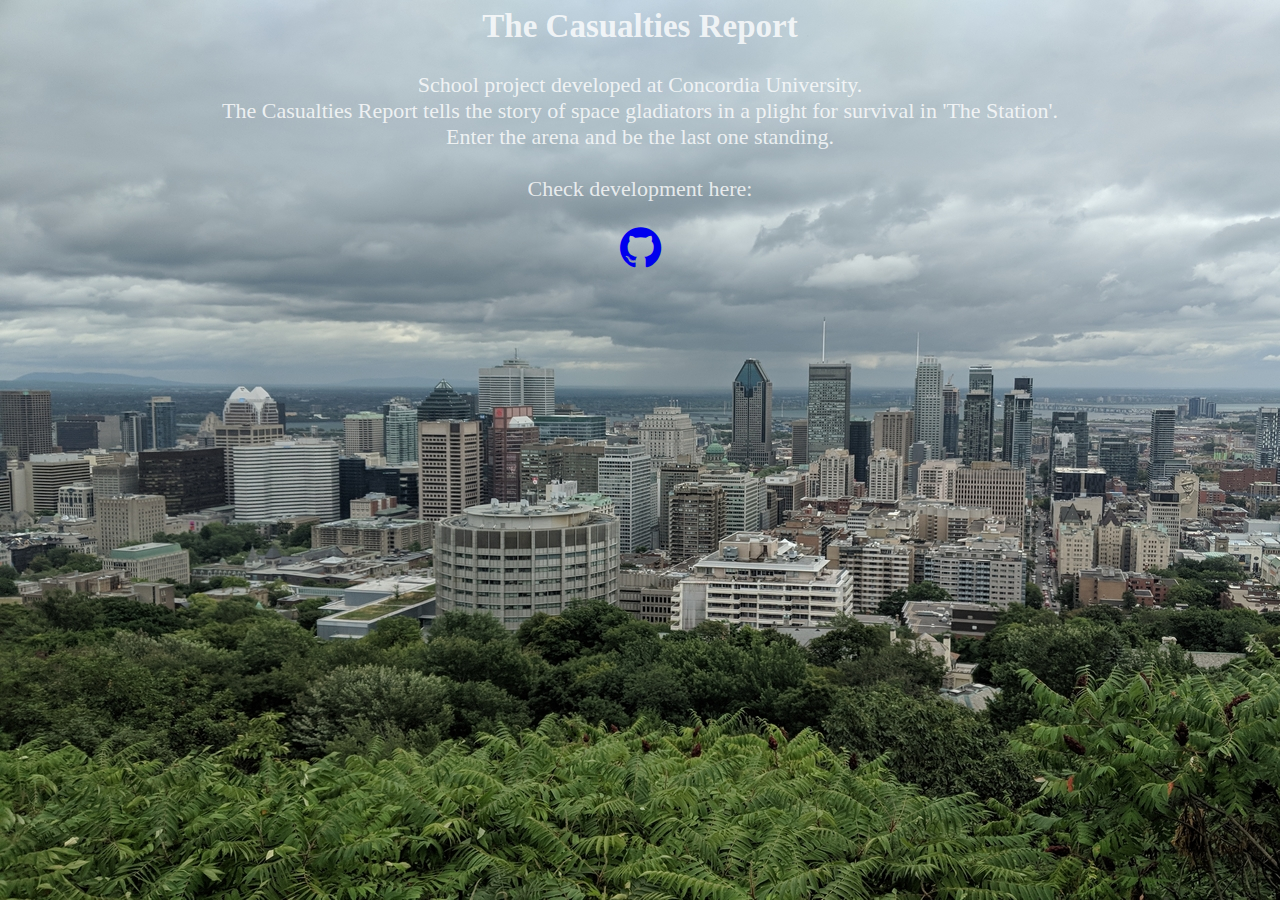
==== casualties_report.html @ a57e8463 "fixed navigation bar, added landing pages for cv and projects, missing landing pages on hobbies and " ====
<html>
	<head>
		<meta http-equiv="content-type" content="text/html;charset=utf-8"/>
		<title>A. Vega</title>
		<meta name="viewport" content="width=device-width, initial-scale=1.0">

		<!-- CSS stylesheet -->
		<link rel="stylesheet" type="text/css" href="static/css/home.css"/>
		<link rel="stylesheet" href="https://cdnjs.cloudflare.com/ajax/libs/font-awesome/4.7.0/css/font-awesome.min.css">

		<!-- Font -->
		<link href="https://fonts.googleapis.com/css?family=Crimson+Text&display=swap" rel="stylesheet">
	</head>
	<body>
		<h2>The Casualties Report</h2>
		<!-- add image -->

		<p>School project developed at Concordia University. <br>

		The Casualties Report tells the story of space gladiators in a plight for survival in 'The Station'.<br>
	    Enter the arena and be the last one standing.<br><br>

		Check development here:</p>
		<a href="https://github.com/Pheelbert/comp376-dungeoncrawler">
			<i class="fa fa-github" style="font-size: 48px"></i>
		</a>
	</body>
</html>
---- static/css/home.css ----
* {
  box-sizing: border-box;
  }

[class*="col-"] {
  float: left;
  padding: 15px;
  border: 1px solid red;
}

/*For mobile phones*/
[class*="col-"]{
  width: 100%;
}

/*add more media breakpoints as necessary */

@media only screen and (min-width: 600px) {
  /* For tablets */
  .col-s-1 {width: 8.33%;}
  .col-s-2 {width: 16.66%;}
  .col-s-3 {width: 25%;}
  .col-s-4 {width: 33.33%;}
  .col-s-5 {width: 41.66%;}
  .col-s-6 {width: 50%;}
  .col-s-7 {width: 58.33%;}
  .col-s-8 {width: 66.66%;}
  .col-s-9 {width: 75%;}
  .col-s-10 {width: 83.33%;}
  .col-s-11 {width: 91.66%;}
  .col-s-12 {width: 100%;}
  div.intro {
    font-size: 25px;
  }
}

@media only screen and (min-width: 768px) {
/* For desktop */
.col-1 {width: 8.33%;}
.col-2 {width: 16.66%;}
.col-3 {width: 25%;}
.col-4 {width: 33.33%;}
.col-5 {width: 41.66%;}
.col-6 {width: 50%;}
.col-7 {width: 58.33%;}
.col-8 {width: 66.66%;}
.col-9 {width: 75%;}
.col-10 {width: 83.33%;}
.col-11 {width: 91.66%;}
.col-12 {width: 100%;}
div.intro{
  font-size: 30px;
}
}

/* orientation */
@media only screen and (orientation: landscape) {
  body {}
}

.row::after {
  content:"";
  clear: both;
  display: table;
}

.menu ul {
  list-style-type: none;
  margin: 0;
  padding: 0;
  overflow: hidden;
  background-color: #333;
}

.menu li {
  float: left;
  padding: 8px;
  margin-bottom: 7px;
  color: #ffffff;
  box-shadow: 0 1px 3px rgba(0,0,0,0.12), 0 1px 2px rgba(0,0,0,0.24);
}

.menu li:hover {
  background-color: #0099cc;
}

header {
	font-size: 52pt;
	font-family: 'Crimson Text', serif;
	margin-bottom: 20px;
	margin-top: 20px;
	text-shadow: 0 -1px 0 rgba(0, 0, 0, 0.25);
	color: rgba(255,255,255, 0.7);
}

#selfp {
	display: block;
	height: 250px;
	width: 250px;
	margin-left: auto;
	margin-right: auto;
}

body {
	display: block;
	margin-left: auto;
	margin-right: auto;
	text-align: center;

	background-image: url("/static/images/background.jpg");
	background-attachment: fixed;
	background-size: cover;

	font-size: 22px;
	color: rgba(255,255,255, 0.8);
}

li a, .dropbtn {
  display: inline-block;
  color: white;
  text-align: center;
  padding: 5px 10px;
  text-decoration: none;
}

/*
li a:hover, .dropdown:hover .dropbtn {
  background-color: red;
}
*/

li.dropdown {
  display: inline-block;
}

.dropdown-content {
  display: none;
  position: absolute;
  background-color: #f9f9f9;
  min-width: 160px;
  box-shadow: 0px 8px 16px 0px rgba(0,0,0,0.2);
  z-index: 1;
}

.dropdown-content a {
  color: black;
  padding: 12px 16px;
  text-decoration: none;
  display: block;
  text-align: left;
}

.dropdown-content a:hover {background-color: #f1f1f1;}

.dropdown:hover .dropdown-content {
  display: block;
}
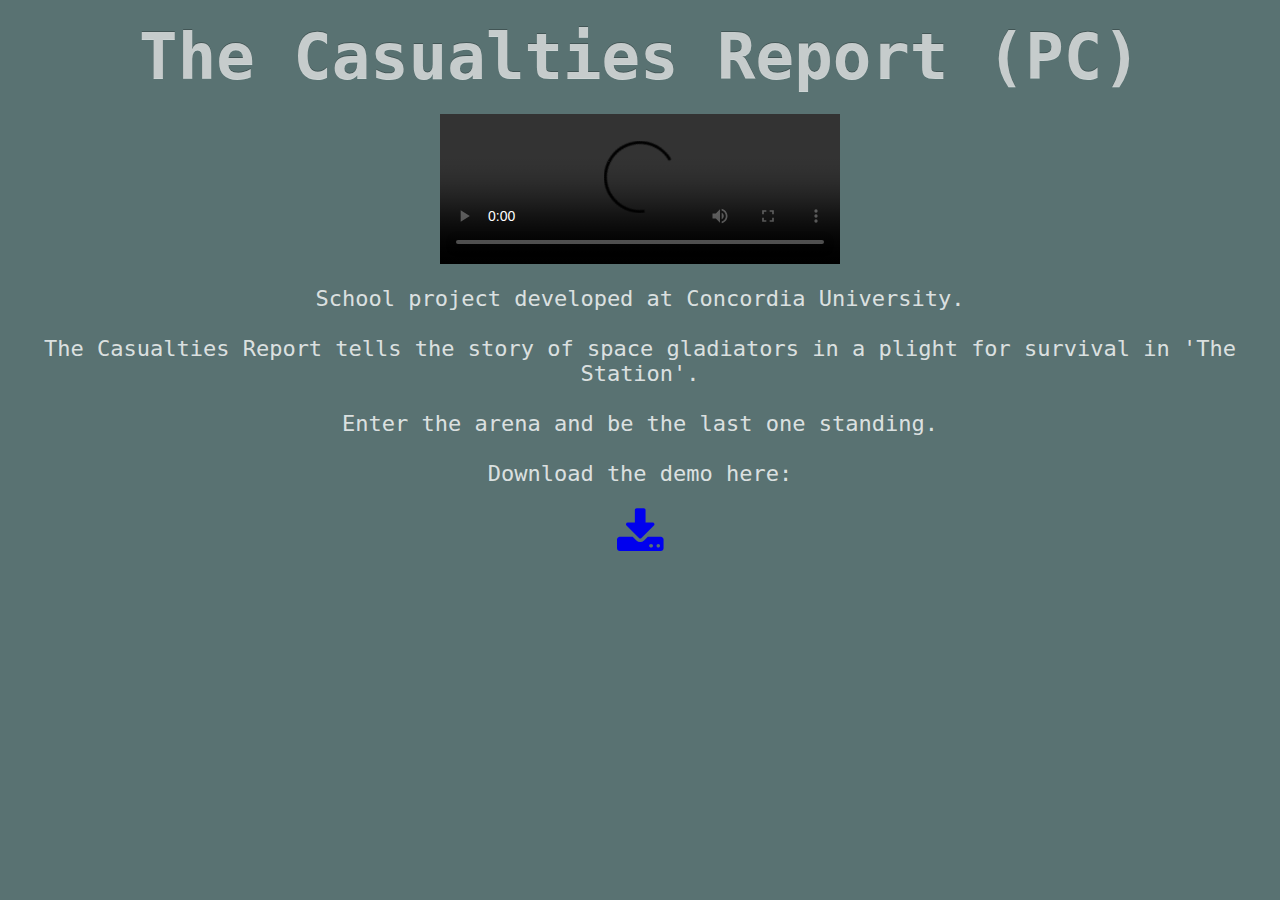
==== commit 47385d57: "added trailer for the casualties report, redesigned main projects landing zone, added icons" ====
--- a/casualties_report.html
+++ b/casualties_report.html
@@ -12,17 +12,22 @@
 		<link href="https://fonts.googleapis.com/css?family=Crimson+Text&display=swap" rel="stylesheet">
 	</head>
 	<body>
-		<h2>The Casualties Report</h2>
+		<h2>The Casualties Report (PC)</h2>
 		<!-- add image -->
 
-		<p>School project developed at Concordia University. <br>
+		<video width="400" controls>
+			<source src="static/videos/trailer.mp4" type="video/mp4">
+		</video>
 
-		The Casualties Report tells the story of space gladiators in a plight for survival in 'The Station'.<br>
+		<p>School project developed at Concordia University.<br><br>
+
+		The Casualties Report tells the story of space gladiators in a plight for survival in 'The Station'.<br><br>
+
 	    Enter the arena and be the last one standing.<br><br>
 
-		Check development here:</p>
-		<a href="https://github.com/Pheelbert/comp376-dungeoncrawler">
-			<i class="fa fa-github" style="font-size: 48px"></i>
+		Download the demo here:</p>
+		<a href="https://drive.google.com/file/d/0B5iTSviXl92PYklHOGI3NFFNNjQ/view">
+			<i class="fa fa-download" style="font-size: 50px"></i>
 		</a>
 	</body>
 </html>--- a/static/css/home.css
+++ b/static/css/home.css
@@ -1,157 +1,226 @@
-* {
-  box-sizing: border-box;
-  }
-
-[class*="col-"] {
+/* Screen reader only */
+.sr-only {
+  position: absolute;
+  width: 1px;
+  height: 1px;
+  padding: 0;
+  margin: -1px;
+  overflow: hidden;
+  clip: rect(0,0,0,0);
+  border: 0;
+}
+
+/* Button styling */
+.menu-toggle {
+  display: inline-block;
+  padding: .75em 15px;
+  line-height: 1em;
+  font-size: 1em;
+  color: #333;
   float: left;
-  padding: 15px;
-  border: 1px solid red;
-}
-
-/*For mobile phones*/
-[class*="col-"]{
+}
+
+.menu-toggle:hover,
+.menu-toggle:focus {
+  color: #c00;
+}
+
+/*
+ Default styles + Mobile first
+ Offscreen menu style
+*/
+.main-menu {
+  position: absolute;
+  display: none;
+  left: -200px;
+  top: 0;
+  height: 100%;
+	overflow-y: hidden;
+	overflow-x: visible;
+	transition: left 0.3s ease,
+				      box-shadow 0.3s ease;
+	z-index: 999;
+}
+
+.main-menu ul {
+  list-style: none;
+  margin: 0;
+  padding: 2.5em 0 0;
+  /* Hide shadow w/ -8px while 'closed' */
+  -webkit-box-shadow: -8px 0 8px rgba(0,0,0,.5);
+     -moz-box-shadow: -8px 0 8px rgba(0,0,0,.5);
+          box-shadow: -8px 0 8px rgba(0,0,0,.5);
+  min-height: 100%;
+  width: 200px;
+  background: #1a1a1a;
+}
+
+.main-menu a {
+  display: block;
+  padding: .75em 15px;
+  line-height: 1em;
+  font-size: 1em;
+  color: #fff;
+  text-decoration: none;
+  border-bottom: 1px solid #383838;
+}
+
+.main-menu li:first-child a {
+  border-top: 1px solid #383838;
+}
+
+.main-menu a:hover,
+.main-menu a:focus {
+  background: #333;
+  text-decoration: underline;
+}
+
+.main-menu .menu-close {
+  position: absolute;
+  right: 0;
+  top: 0;
+}
+
+/*
+ On small devices, allow it to toggle...
+*/
+/*
+ :target for non-JavaScript
+ [aria-expanded] will be used if/when JavaScript is added to improve interaction, though it's completely optional.
+*/
+.main-menu:target,
+.main-menu[aria-expanded="true"] {
+  display: block;
+  left: 0;
+  outline: none;
+  -moz-box-shadow: 3px 0 12px rgba(0,0,0,.25);
+  -webkit-box-shadow: 3px 0 12px rgba(0,0,0,.25);
+  box-shadow: 3px 0 12px rgba(0,0,0,.25);
+}
+
+.main-menu:target .menu-close,
+.main-menu[aria-expanded="true"] .menu-close {
+  z-index: 1001;
+}
+
+.main-menu:target ul,
+.main-menu[aria-expanded="true"] ul {
+  position: relative;
+  z-index: 1000;
+}
+
+/* 
+ We could us `.main-menu:target:after`, but
+ it wouldn't be clickable.
+*/
+.main-menu:target + .backdrop,
+.main-menu[aria-expanded="true"] + .backdrop{
+  position: absolute;
+  display: block;  
+  left: 0;
+  top: 0;
   width: 100%;
-}
-
-/*add more media breakpoints as necessary */
-
-@media only screen and (min-width: 600px) {
-  /* For tablets */
-  .col-s-1 {width: 8.33%;}
-  .col-s-2 {width: 16.66%;}
-  .col-s-3 {width: 25%;}
-  .col-s-4 {width: 33.33%;}
-  .col-s-5 {width: 41.66%;}
-  .col-s-6 {width: 50%;}
-  .col-s-7 {width: 58.33%;}
-  .col-s-8 {width: 66.66%;}
-  .col-s-9 {width: 75%;}
-  .col-s-10 {width: 83.33%;}
-  .col-s-11 {width: 91.66%;}
-  .col-s-12 {width: 100%;}
-  div.intro {
-    font-size: 25px;
-  }
-}
-
-@media only screen and (min-width: 768px) {
-/* For desktop */
-.col-1 {width: 8.33%;}
-.col-2 {width: 16.66%;}
-.col-3 {width: 25%;}
-.col-4 {width: 33.33%;}
-.col-5 {width: 41.66%;}
-.col-6 {width: 50%;}
-.col-7 {width: 58.33%;}
-.col-8 {width: 66.66%;}
-.col-9 {width: 75%;}
-.col-10 {width: 83.33%;}
-.col-11 {width: 91.66%;}
-.col-12 {width: 100%;}
-div.intro{
-  font-size: 30px;
-}
-}
-
-/* orientation */
-@media only screen and (orientation: landscape) {
-  body {}
-}
-
-.row::after {
-  content:"";
-  clear: both;
-  display: table;
-}
-
-.menu ul {
-  list-style-type: none;
-  margin: 0;
-  padding: 0;
-  overflow: hidden;
-  background-color: #333;
-}
-
-.menu li {
-  float: left;
-  padding: 8px;
-  margin-bottom: 7px;
-  color: #ffffff;
-  box-shadow: 0 1px 3px rgba(0,0,0,0.12), 0 1px 2px rgba(0,0,0,0.24);
-}
-
-.menu li:hover {
-  background-color: #0099cc;
-}
-
-header {
-	font-size: 52pt;
-	font-family: 'Crimson Text', serif;
-	margin-bottom: 20px;
-	margin-top: 20px;
-	text-shadow: 0 -1px 0 rgba(0, 0, 0, 0.25);
-	color: rgba(255,255,255, 0.7);
+  height: 100%;
+  z-index: 998;
+  background: #000;
+  background: rgba(0,0,0,.85);
+  cursor: default;
+}
+
+@supports (position: fixed) {
+  .main-menu,
+  .main-menu:target + .backdrop,
+  .main-menu[aria-expanded="true"] + .backdrop{
+    position: fixed;
+  }
+}
+
+/*
+ Larger screen styling
+ Horizontal menu
+*/
+@media (min-width: 768px) {
+  .menu-toggle,
+  .main-menu .menu-close {
+    display: none;
+  }
+  
+  /* Undo positioning of off-canvas menu */
+  .main-menu {
+    position: relative;
+		left: auto;
+		top: auto;
+		height: auto;
+    display: block;
+  }
+  
+  .main-menu ul {
+    display: flex;
+    
+    /* Undo off-canvas styling */
+    padding: 0;
+    -webkit-box-shadow: none;
+       -moz-box-shadow: none;
+            box-shadow: none;
+    height: auto;
+    width: auto;
+    background: none;
+  }
+  
+  .main-menu a {
+    color: rgba(255,255,255, 0.7);
+    border: 0 !important; /* Remove borders from off-canvas styling */
+  }
+  
+  .main-menu a:hover,
+  .main-menu a:focus {
+    background: none; /* Remove background from off-canvas styling */
+    color: #c00;
+  }
+}
+
+body {
+  display: block;
+  margin-top: 0;
+  margin-bottom: 0;
+  margin-left: auto;
+  margin-right: auto;
+  text-align: center;
+
+  background-color: rgba(47,79,79, 0.8);
+
+  font-size: 22px;
+  font-family: 'Lucida Console', Monaco, monospace;
+  color: rgba(255,255,255, 0.8);
+}
+
+h2 {
+  font-size: 48pt;
+  font-family: 'Lucida Console', Monaco, monospace;
+  margin-bottom: 20px;
+  margin-top: 20px;
+  text-shadow: 0 -1px 0 rgba(0, 0, 0, 0.25);
+  color: rgba(255,255,255, 0.7);
 }
 
 #selfp {
-	display: block;
-	height: 250px;
-	width: 250px;
-	margin-left: auto;
-	margin-right: auto;
-}
-
-body {
-	display: block;
-	margin-left: auto;
-	margin-right: auto;
-	text-align: center;
-
-	background-image: url("/static/images/background.jpg");
-	background-attachment: fixed;
-	background-size: cover;
-
-	font-size: 22px;
-	color: rgba(255,255,255, 0.8);
-}
-
-li a, .dropbtn {
-  display: inline-block;
-  color: white;
-  text-align: center;
-  padding: 5px 10px;
-  text-decoration: none;
-}
-
-/*
-li a:hover, .dropdown:hover .dropbtn {
-  background-color: red;
-}
-*/
-
-li.dropdown {
-  display: inline-block;
-}
-
-.dropdown-content {
-  display: none;
-  position: absolute;
-  background-color: #f9f9f9;
-  min-width: 160px;
-  box-shadow: 0px 8px 16px 0px rgba(0,0,0,0.2);
-  z-index: 1;
-}
-
-.dropdown-content a {
-  color: black;
-  padding: 12px 16px;
-  text-decoration: none;
-  display: block;
-  text-align: left;
-}
-
-.dropdown-content a:hover {background-color: #f1f1f1;}
-
-.dropdown:hover .dropdown-content {
-  display: block;
+  display: block;
+  height: 250px;
+  width: 250px;
+  margin-left: auto;
+  margin-right: auto;
+}
+
+.grid-container {
+  display: grid;
+  grid-template-columns: auto;
+  padding: 10px
+  grid-template-columns: auto;
+  grid-template-rows: 10% 50% 30% 10%;
+  align-content: center;
+}
+
+.grid-item {
+  padding: 20px;
+  align-content: center;
 }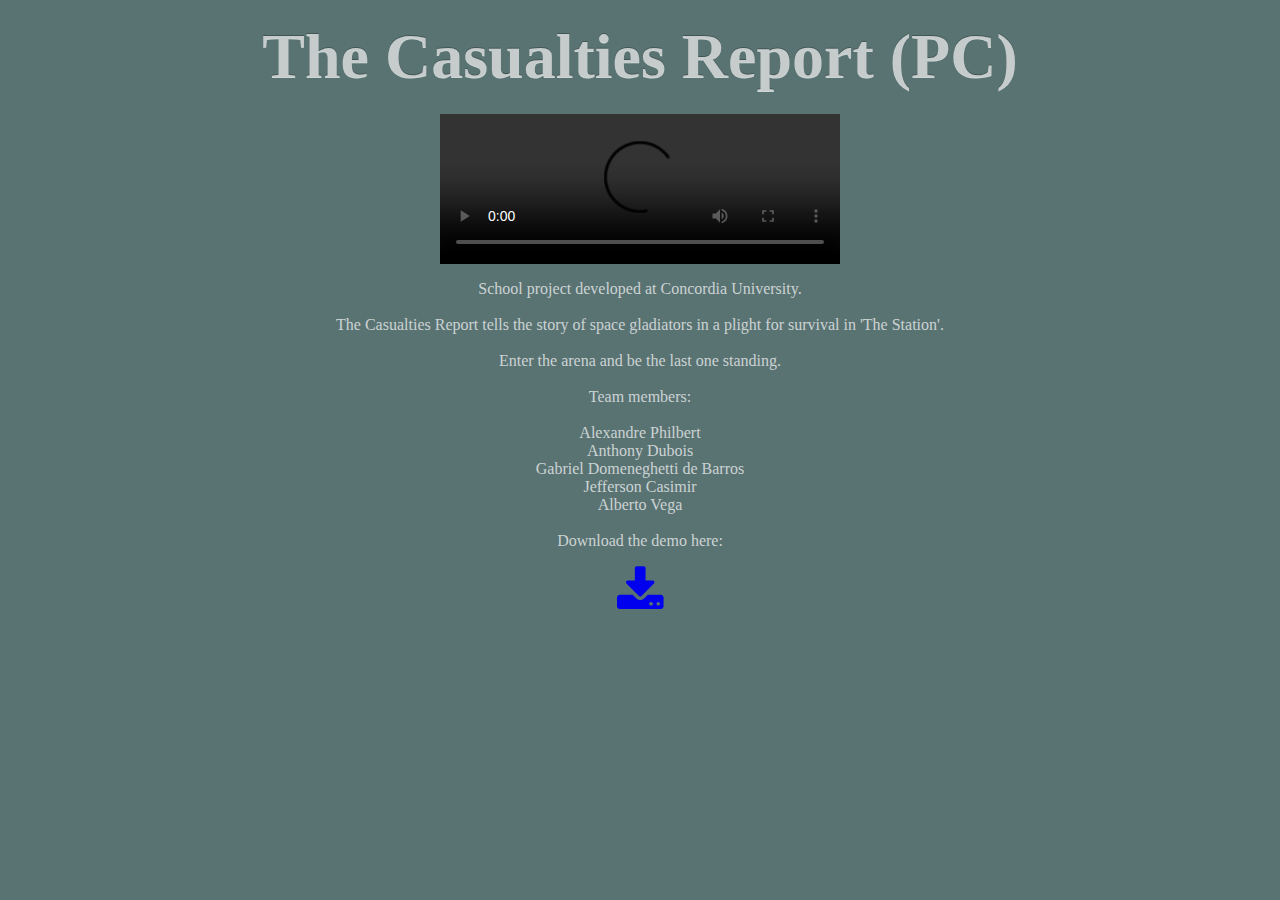
==== commit 94b5457e: "credited other members for casualties report" ====
--- a/casualties_report.html
+++ b/casualties_report.html
@@ -25,6 +25,13 @@
 
 	    Enter the arena and be the last one standing.<br><br>
 
+	    Team members:<br><br>
+	    	Alexandre Philbert<br>
+	    	Anthony Dubois<br>
+	    	Gabriel Domeneghetti de Barros<br>
+	    	Jefferson Casimir<br>
+	    	Alberto Vega<br><br>
+
 		Download the demo here:</p>
 		<a href="https://drive.google.com/file/d/0B5iTSviXl92PYklHOGI3NFFNNjQ/view">
 			<i class="fa fa-download" style="font-size: 50px"></i>
--- a/static/css/home.css
+++ b/static/css/home.css
@@ -17,7 +17,6 @@
   line-height: 1em;
   font-size: 1em;
   color: #333;
-  float: left;
 }
 
 .menu-toggle:hover,
@@ -189,20 +188,27 @@
 
   background-color: rgba(47,79,79, 0.8);
 
-  font-size: 22px;
-  font-family: 'Lucida Console', Monaco, monospace;
-  color: rgba(255,255,255, 0.8);
+  font-family: 'Verdana', serif;
+  color: rgba(255,255,255, 0.7);
+}
+
+div.intro {
+  font-size: 3vw;
 }
 
 h2 {
-  font-size: 48pt;
-  font-family: 'Lucida Console', Monaco, monospace;
+  font-size: 5vw;
+  font-family: 'Verdana', serif;
   margin-bottom: 20px;
   margin-top: 20px;
   text-shadow: 0 -1px 0 rgba(0, 0, 0, 0.25);
   color: rgba(255,255,255, 0.7);
 }
 
+ul a,i {
+  font-size: 22px;
+}
+
 #selfp {
   display: block;
   height: 250px;
@@ -214,13 +220,16 @@
 .grid-container {
   display: grid;
   grid-template-columns: auto;
-  padding: 10px
-  grid-template-columns: auto;
-  grid-template-rows: 10% 50% 30% 10%;
+  padding: 10px;
+  grid-template-rows: 10% 90%;
   align-content: center;
 }
 
 .grid-item {
   padding: 20px;
   align-content: center;
+}
+
+div.nav-bar {
+  margin: auto;
 }